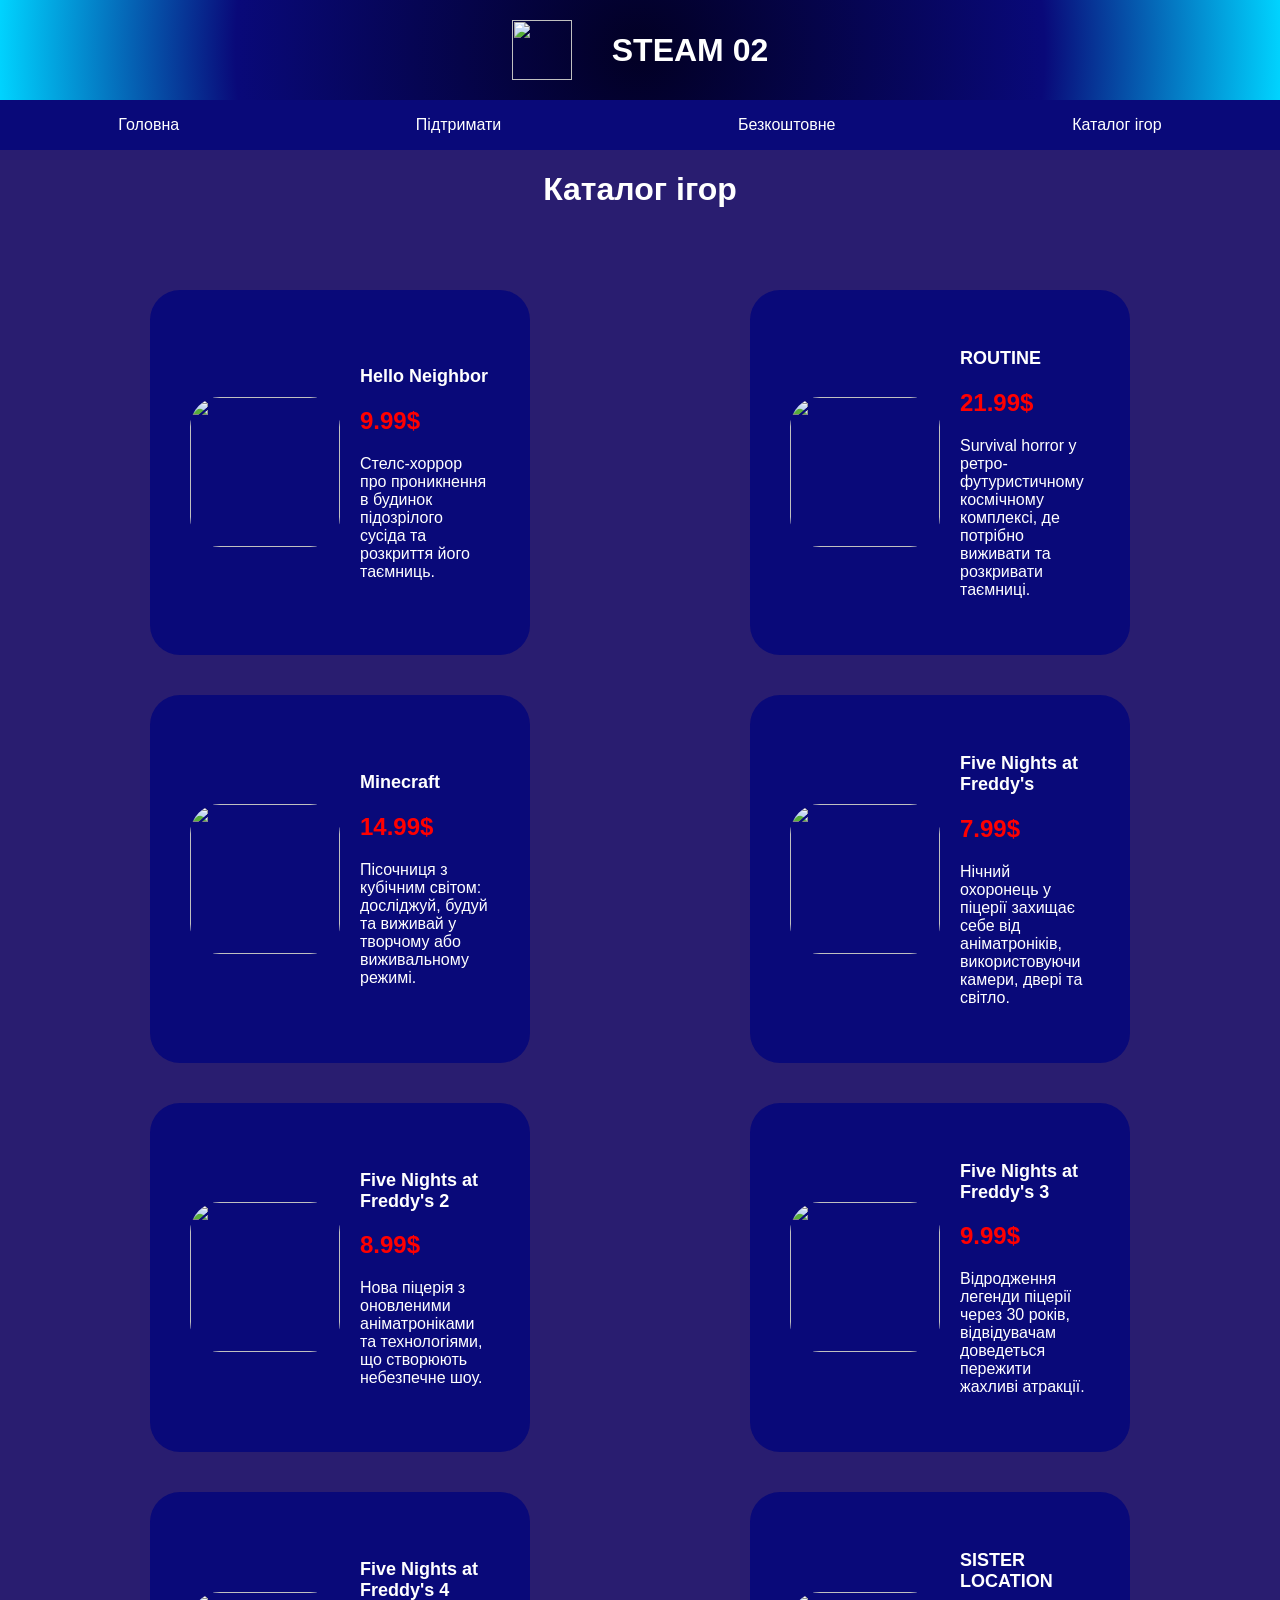
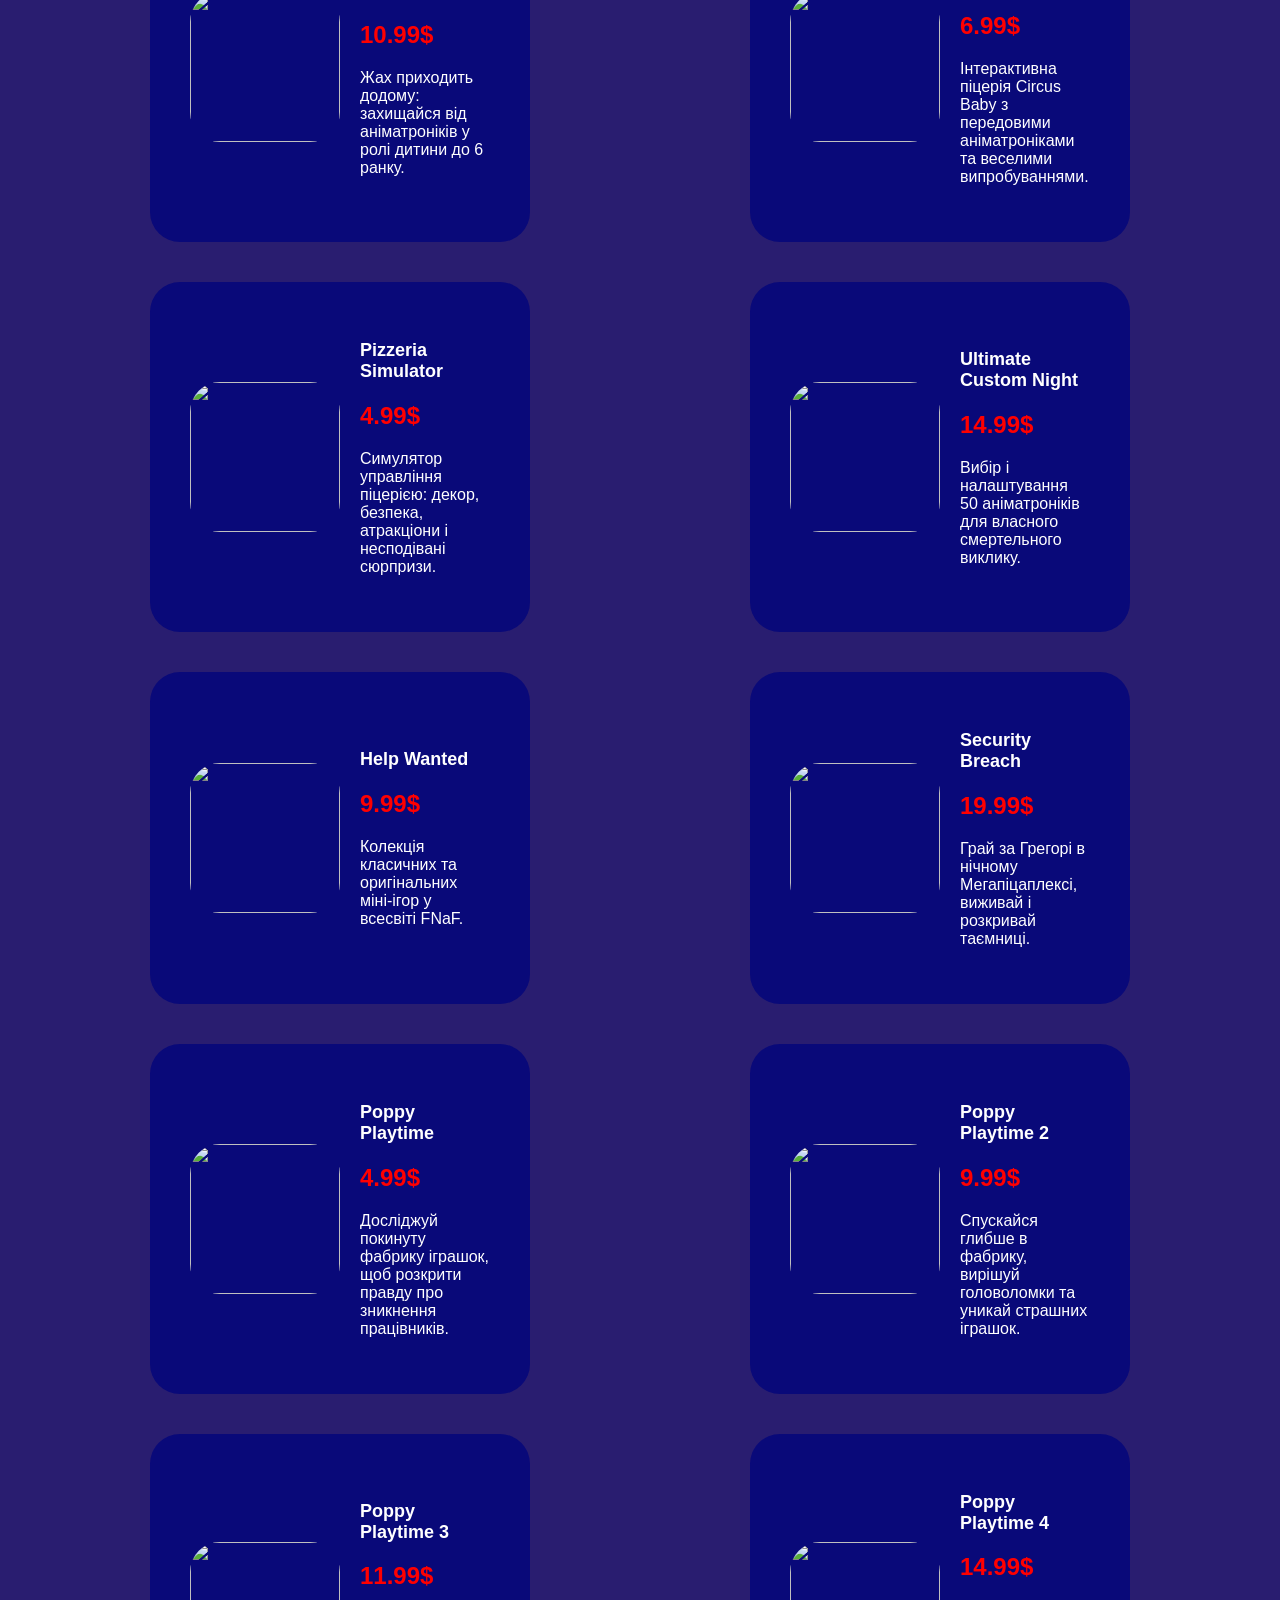
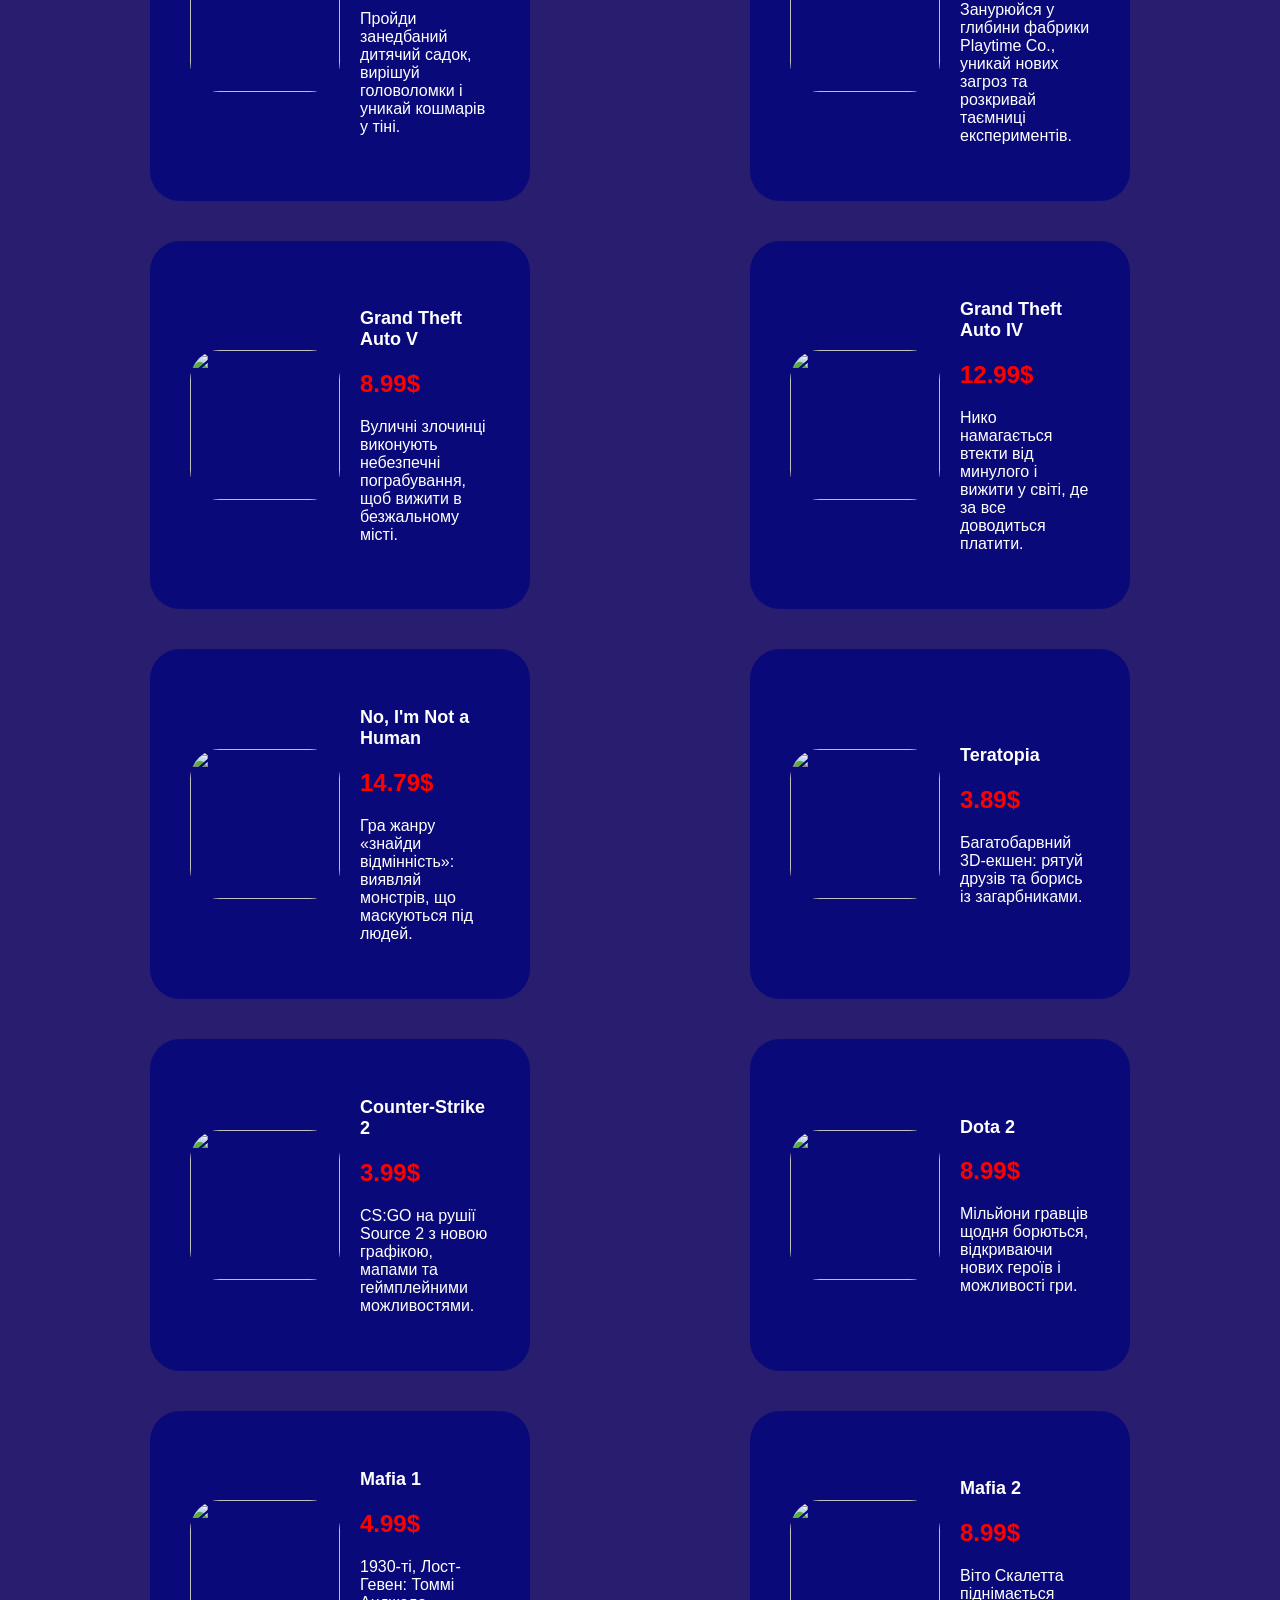
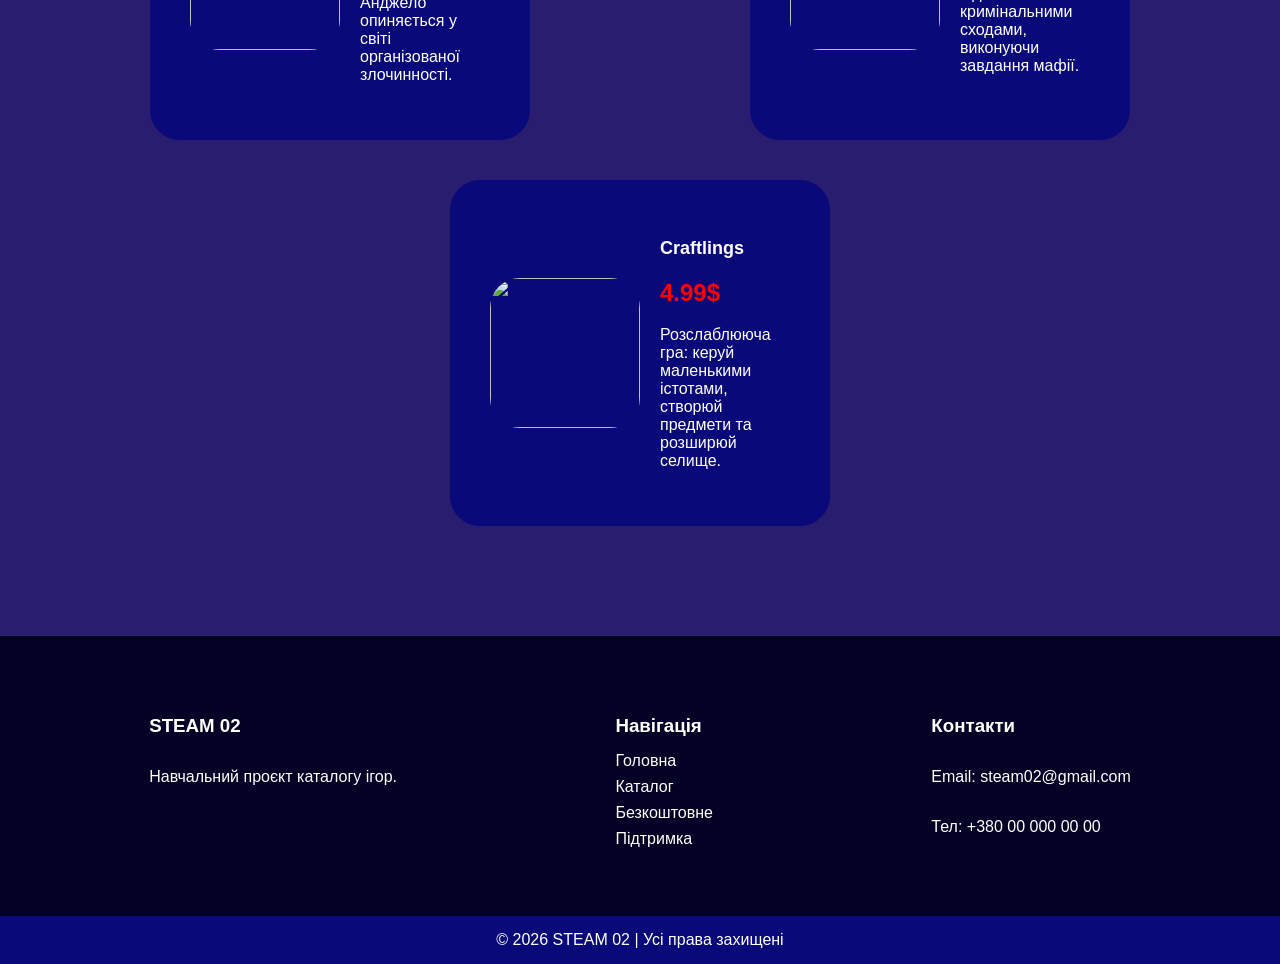
==== catalog.html @ d4117799 "Add files via upload" ====
<html>
<head>
    <title>STEAM </title>
    <link rel="stylesheet" href="style1.css">
</head>
<body>
    <header>
        <div class="steam_h1">
            <div class="logo"><img  src="https://upload.wikimedia.org/wikipedia/commons/thumb/8/83/Steam_icon_logo.svg/500px-Steam_icon_logo.svg.png"></div>
            <h1 > STEAM 02 </h1>
        </div>
        <nav>
            <a href="index.html">Головна</a>
            <a href="support.html">Підтримати</a>
            <a href="free.html">Безкоштовне</a>
            <a href="catalog.html">Каталог ігор</a>
        </nav>
    </header>
    <main>
        <h1 class="head">Каталог ігор</h1>
        <section class="sales">



            <article class="cart">
    <div class="img_cart"><img src="https://cdn1.epicgames.com/epic/offer/EGS_DynamicPixels_HelloNeighbor_S4-510x680-09f69dd598670e106f801668fbc31760.jpg"></div>
    <div class="text">
        <h1>Hello Neighbor</h1>
        <h2>9.99$</h2>
        <p>Стелс-хоррор про проникнення в будинок підозрілого сусіда та розкриття його таємниць.</p>
    </div>
</article>

<article class="cart">
    <div class="img_cart"><img src="https://upload.wikimedia.org/wikipedia/en/f/fb/Routine_cover_art.png"></div>
    <div class="text">
        <h1>ROUTINE</h1>
        <h2>21.99$</h2>
        <p>Survival horror у ретро-футуристичному космічному комплексі, де потрібно виживати та розкривати таємниці.</p>
    </div>
</article>

<article class="cart">
    <div class="img_cart"><img src="https://www.gameliebe.com/media/17/9d/ab/1747668934/minecraft-cover.jpg?ts=1747668934"></div>
    <div class="text">
        <h1>Minecraft</h1>
        <h2>14.99$</h2>
        <p>Пісочниця з кубічним світом: досліджуй, будуй та виживай у творчому або виживальному режимі.</p>
    </div>
</article>

<article class="cart">
    <div class="img_cart"><img src="https://store-images.s-microsoft.com/image/apps.14120.13976193533566168.c56d73e5-020f-4be5-860c-ae506c27e2ca.c96def99-b8ab-457a-bcb1-20784fa313be"></div>
    <div class="text">
        <h1>Five Nights at Freddy's</h1>
        <h2>7.99$</h2>
        <p>Нічний охоронець у піцерії захищає себе від аніматроніків, використовуючи камери, двері та світло.</p>
    </div>
</article>

<article class="cart">
    <div class="img_cart"><img src="https://m.media-amazon.com/images/I/81R3njc3FFL.jpg"></div>
    <div class="text">
        <h1>Five Nights at Freddy's 2</h1>
        <h2>8.99$</h2>
        <p>Нова піцерія з оновленими аніматроніками та технологіями, що створюють небезпечне шоу.</p>
    </div>
</article>

<article class="cart">
    <div class="img_cart"><img src="https://m.media-amazon.com/images/M/MV5BZmJhNzVlYTctYmJkYy00YzRlLWE1MjQtYzU4ZDExY2Q3NjBjXkEyXkFqcGc@._V1_FMjpg_UX1000_.jpg"></div>
    <div class="text">
        <h1>Five Nights at Freddy's 3</h1>
        <h2>9.99$</h2>
        <p>Відродження легенди піцерії через 30 років, відвідувачам доведеться пережити жахливі атракції.</p>
    </div>
</article>

<article class="cart">
    <div class="img_cart"><img src="https://img.itch.zone/aW1nLzUyNzczMjAucG5n/347x500/pCzSiU.png"></div>
    <div class="text">
        <h1>Five Nights at Freddy's 4</h1>
        <h2>10.99$</h2>
        <p>Жах приходить додому: захищайся від аніматроніків у ролі дитини до 6 ранку.</p>
    </div>
</article>

<article class="cart">
    <div class="img_cart"><img src="https://www.nintendo.com/eu/media/images/10_share_images/games_15/nintendo_switch_download_software_1/H2x1_NSwitchDS_FiveNightsAtFreddysSisterLocation_image1600w.jpg"></div>
    <div class="text">
        <h1>SISTER LOCATION</h1>
        <h2>6.99$</h2>
        <p>Інтерактивна піцерія Circus Baby з передовими аніматроніками та веселими випробуваннями.</p>
    </div>
</article>

<article class="cart">
    <div class="img_cart"><img src="https://i1.sndcdn.com/artworks-OFdBHdTChXggSGQN-6owd2w-t500x500.jpg"></div>
    <div class="text">
        <h1>Pizzeria Simulator</h1>
        <h2>4.99$</h2>
        <p>Симулятор управління піцерією: декор, безпека, атракціони і несподівані сюрпризи.</p>
    </div>
</article>

<article class="cart">
    <div class="img_cart"><img src="https://fivenightsatfreddys3.com/upload/imgs/fnaf-ultimate-custom-night.jpg"></div>
    <div class="text">
        <h1>Ultimate Custom Night</h1>
        <h2>14.99$</h2>
        <p>Вибір і налаштування 50 аніматроніків для власного смертельного виклику.</p>
    </div>
</article>

<article class="cart">
    <div class="img_cart"><img src="https://upload.wikimedia.org/wikipedia/ru/1/1b/FNaF_Help_Wanted.jpg"></div>
    <div class="text">
        <h1>Help Wanted</h1>
        <h2>9.99$</h2>
        <p>Колекція класичних та оригінальних міні-ігор у всесвіті FNaF.</p>
    </div>
</article>

<article class="cart">
    <div class="img_cart"><img src="https://upload.wikimedia.org/wikipedia/ru/d/d7/FNaF_Security_Breach.jpg"></div>
    <div class="text">
        <h1>Security Breach</h1>
        <h2>19.99$</h2>
        <p>Грай за Грегорі в нічному Мегапіцаплексі, виживай і розкривай таємниці.</p>
    </div>
</article>

<article class="cart">
    <div class="img_cart"><img src="https://cdn1.epicgames.com/spt-assets/465c0f6c95d04b1c86b280b4925fee2d/poppy-playtime-yaypc.jpg"></div>
    <div class="text">
        <h1>Poppy Playtime</h1>
        <h2>4.99$</h2>
        <p>Досліджуй покинуту фабрику іграшок, щоб розкрити правду про зникнення працівників.</p>
    </div>
</article>

<article class="cart">
    <div class="img_cart"><img src="https://korobok.store/upload/iblock/79d/4lkr2ptexi9o0xzu0x9fxw5u6b4k16w0.webp"></div>
    <div class="text">
        <h1>Poppy Playtime 2</h1>
        <h2>9.99$</h2>
        <p>Спускайся глибше в фабрику, вирішуй головоломки та уникай страшних іграшок.</p>
    </div>
</article>

<article class="cart">
    <div class="img_cart"><img src="https://wtg.com.ua/_next/image?url=https%3A%2F%2Fd89db86fb5df8919.cdn.express%2Fwp-uploads%2FPoppy-Playtime-Chapter-3-e1707816774845.jpeg&w=3840&q=80"></div>
    <div class="text">
        <h1>Poppy Playtime 3</h1>
        <h2>11.99$</h2>
        <p>Пройди занедбаний дитячий садок, вирішуй головоломки і уникай кошмарів у тіні.</p>
    </div>
</article>

<article class="cart">
    <div class="img_cart"><img src="https://avatars.mds.yandex.net/get-mpic/11240005/2a00000197aa8abaf4ceb8a7965b5227ebb5/orig"></div>
    <div class="text">
        <h1>Poppy Playtime 4</h1>
        <h2>14.99$</h2>
        <p>Занурюйся у глибини фабрики Playtime Co., уникай нових загроз та розкривай таємниці експериментів.</p>
    </div>
</article>

<article class="cart">
    <div class="img_cart"><img src="https://upload.wikimedia.org/wikipedia/en/thumb/a/a5/Grand_Theft_Auto_V.png/250px-Grand_Theft_Auto_V.png"></div>
    <div class="text">
        <h1>Grand Theft Auto V</h1>
        <h2>8.99$</h2>
        <p>Вуличні злочинці виконують небезпечні пограбування, щоб вижити в безжальному місті.</p>
    </div>
</article>

<article class="cart">
    <div class="img_cart"><img src="https://upload.wikimedia.org/wikipedia/ru/d/dd/Grand_Theft_Auto_IV.jpg"></div>
    <div class="text">
        <h1>Grand Theft Auto IV</h1>
        <h2>12.99$</h2>
        <p>Нико намагається втекти від минулого і вижити у світі, де за все доводиться платити.</p>
    </div>
</article>

<article class="cart">
    <div class="img_cart"><img src="https://e.snmc.io/lk/l/x/b0246bda997445b17f850ffce1acfbee/13750947"></div>
    <div class="text">
        <h1>No, I'm Not a Human</h1>
        <h2>14.79$</h2>
        <p>Гра жанру «знайди відмінність»: виявляй монстрів, що маскуються під людей.</p>
    </div>
</article>

<article class="cart">
    <div class="img_cart"><img src="https://www.nintendo.com/eu/media/images/10_share_images/games_15/nintendo_switch_download_software_1/H2x1_NSwitchDS_Teratopia_image1600w.jpg"></div>
    <div class="text">
        <h1>Teratopia</h1>
        <h2>3.89$</h2>
        <p>Багатобарвний 3D-екшен: рятуй друзів та борись із загарбниками.</p>
    </div>
</article>

<article class="cart">
    <div class="img_cart"><img src="https://steamcdn-a.akamaihd.net/steam/apps/730/library_600x900_2x.jpg"></div>
    <div class="text">
        <h1>Counter-Strike 2</h1>
        <h2>3.99$</h2>
        <p>CS:GO на рушії Source 2 з новою графікою, мапами та геймплейними можливостями.</p>
    </div>
</article>

<article class="cart">
    <div class="img_cart"><img src="https://encrypted-tbn0.gstatic.com/images?q=tbn:ANd9GcQX4J4yzXfIBfpIiToaHddeZej1GH-5RKYZyg&s"></div>
    <div class="text">
        <h1>Dota 2</h1>
        <h2>8.99$</h2>
        <p>Мільйони гравців щодня борються, відкриваючи нових героїв і можливості гри.</p>
    </div>
</article>

<article class="cart">
    <div class="img_cart"><img src="https://upload.wikimedia.org/wikipedia/en/a/ae/Mafia_Definitive_Edition.jpg"></div>
    <div class="text">
        <h1>Mafia 1</h1>
        <h2>4.99$</h2>
        <p>1930-ті, Лост-Гевен: Томмі Анджело опиняється у світі організованої злочинності.</p>
    </div>
</article>

<article class="cart">
    <div class="img_cart"><img src="https://encrypted-tbn0.gstatic.com/images?q=tbn:ANd9GcQiPAfR74yIHuu6PLSswn2S3smSiCQccXTF9A&s"></div>
    <div class="text">
        <h1>Mafia 2</h1>
        <h2>8.99$</h2>
        <p>Віто Скалетта піднімається кримінальними сходами, виконуючи завдання мафії.</p>
    </div>
</article>

<article class="cart">
    <div class="img_cart"><img src="https://shared.fastly.steamstatic.com/store_item_assets/steam/apps/1771110/f6b4c24bee9ec3f6e24ea7243c470eb8d0e58ef6/header.jpg?t=1768496187"></div>
    <div class="text">
        <h1>Craftlings</h1>
        <h2>4.99$</h2>
        <p>Розслаблююча гра: керуй маленькими істотами, створюй предмети та розширюй селище.</p>
    </div>
</article>

        
             
        </section>
    </main>
    <footer>
    <div class="footer_content">
        <div class="footer_block">
            <h3>STEAM 02</h3>
            <p>Навчальний проєкт каталогу ігор.</p>
        </div>

        <div class="footer_block">
            <h3>Навігація</h3>
            <a href="index.html">Головна</a>
            <a href="catalog.html">Каталог</a>
            <a href="free.html">Безкоштовне</a>
            <a href="support.html">Підтримка</a>
        </div>

        <div class="footer_block">
            <h3>Контакти</h3>
            <p>Email: steam02@gmail.com</p>
            <p>Тел: +380 00 000 00 00</p>
        </div>
    </div>

    <div class="footer_bottom">
        © 2026 STEAM 02 | Усі права захищені
    </div>
</footer>
</body>
</html>
---- style1.css ----
body {
    font-family: sans-serif;
    background-color: rgb(41, 29, 112);
    margin: 0;
    padding: 0;
}
.steam_h1 {
    background: radial-gradient(circle,rgba(2, 0, 36, 1) 0%, rgba(9, 9, 121, 1) 63%, rgba(0, 212, 255, 1) 100%);
    color: white;
    height: 100px;
    display: flex;
    align-items: center;
    justify-content: center;

}

.logo{
    width: 100px;
}
.logo img{
    height: 60px;
}


nav{
    display: flex;
    align-items: center;
    justify-content: space-around;
    height: 50px;
    background-color: rgba(9, 9, 121, 1);

}

nav a{
    color: white;
    text-decoration: none;
}


.sales{
    padding: 40px;
    display: flex;
    justify-content: space-around;
    flex-wrap: wrap;


}

.cart{
    background-color: rgba(9, 9, 121, 1);
    color: white;
    width: 300px;
    display: flex;
    align-items: center;
    justify-content: space-evenly;
    padding: 40px;
    border-radius: 30px;
    margin: 20px;


}

.img_cart img{
    width: 150px;
    border-radius: 30px;
}

.text{
    margin-left: 20px;
}

.text h1{
    font-size: 18px;
}

.text h2{
    color: red;
}

.head{
    text-align: center;
    color: white;
}

footer{
    background-color: rgb(2, 0, 36);
    color: white;
    margin-top: 50px;
}

.footer_content{
    display: flex;
    justify-content: space-around;
    padding: 40px;
    flex-wrap: wrap;
}

.footer_block{
    display: flex;
    flex-direction: column;
    margin: 20px;
}

.footer_block h3{
    margin-bottom: 15px;
}

.footer_block a{
    color: white;
    text-decoration: none;
    margin-bottom: 8px;
}

.footer_block a:hover{
    text-decoration: underline;
}

.footer_bottom{
    text-align: center;
    padding: 15px;
    background-color: rgba(9, 9, 121, 1);
}





.hero{
    text-align: center;
    padding: 100px 20px;
    color: white;
    background: linear-gradient(135deg, rgba(9,9,121,1), rgb(41,29,112));
}

.hero h1{
    font-size: 40px;
    margin-bottom: 20px;
}

.hero p{
    font-size: 18px;
    margin-bottom: 30px;
}

.btn{
    background-color: red;
    color: white;
    padding: 15px 30px;
    text-decoration: none;
    border-radius: 30px;
}

.btn:hover{
    background-color: darkred;
}

.section_title{
    text-align: center;
    color: white;
    margin-top: 60px;
}

.popular_games{
    display: flex;
    justify-content: center;
    gap: 40px;
    padding: 40px;
    flex-wrap: wrap;
}

.popular_card{
    background-color: rgba(9, 9, 121, 1);
    padding: 20px;
    border-radius: 20px;
    text-align: center;
    color: white;
    width: 200px;
}

.popular_card img{
    width: 150px;
    border-radius: 15px;
}

.about{
    padding: 60px 100px;
    text-align: center;
    color: white;
}



.support_hero{
    text-align: center;
    padding: 80px 20px;
    color: white;
    background: linear-gradient(135deg, rgba(9,9,121,1), rgb(41,29,112));
}

.donate_section{
    display: flex;
    justify-content: center;
    gap: 40px;
    padding: 60px;
    flex-wrap: wrap;
}

.donate_card{
    background-color: rgba(9, 9, 121, 1);
    color: white;
    padding: 30px;
    border-radius: 25px;
    width: 250px;
    text-align: center;
}

.donate_card h3{
    color: red;
    margin: 15px 0;
}

.donate_card button{
    background-color: red;
    color: white;
    border: none;
    padding: 10px 20px;
    border-radius: 20px;
    cursor: pointer;
}

.donate_card button:hover{
    background-color: darkred;
}

.contact_support{
    padding: 60px;
}

.support_form{
    display: flex;
    flex-direction: column;
    max-width: 500px;
    margin: 0 auto;
    gap: 15px;
}

.support_form input,
.support_form textarea{
    padding: 10px;
    border-radius: 10px;
    border: none;
}

.support_form textarea{
    height: 120px;
    resize: none;
}

.support_form button{
    background-color: red;
    color: white;
    border: none;
    padding: 12px;
    border-radius: 20px;
    cursor: pointer;
}

.support_form button:hover{
    background-color: darkred;
}


.free_hero{
    text-align: center;
    padding: 80px 20px;
    color: white;
    background: linear-gradient(135deg, rgba(9,9,121,1), rgb(41,29,112));
}

.free_games{
    display: flex;
    justify-content: center;
    gap: 40px;
    padding: 60px;
    flex-wrap: wrap;
}

.free_card{
    background-color: rgba(9, 9, 121, 1);
    color: white;
    padding: 25px;
    border-radius: 25px;
    width: 250px;
    text-align: center;
    position: relative;
}

.free_card img{
    width: 150px;
    border-radius: 20px;
}

.free_label{
    position: absolute;
    top: 15px;
    right: 15px;
    background-color: red;
    padding: 5px 10px;
    border-radius: 10px;
    font-weight: bold;
}
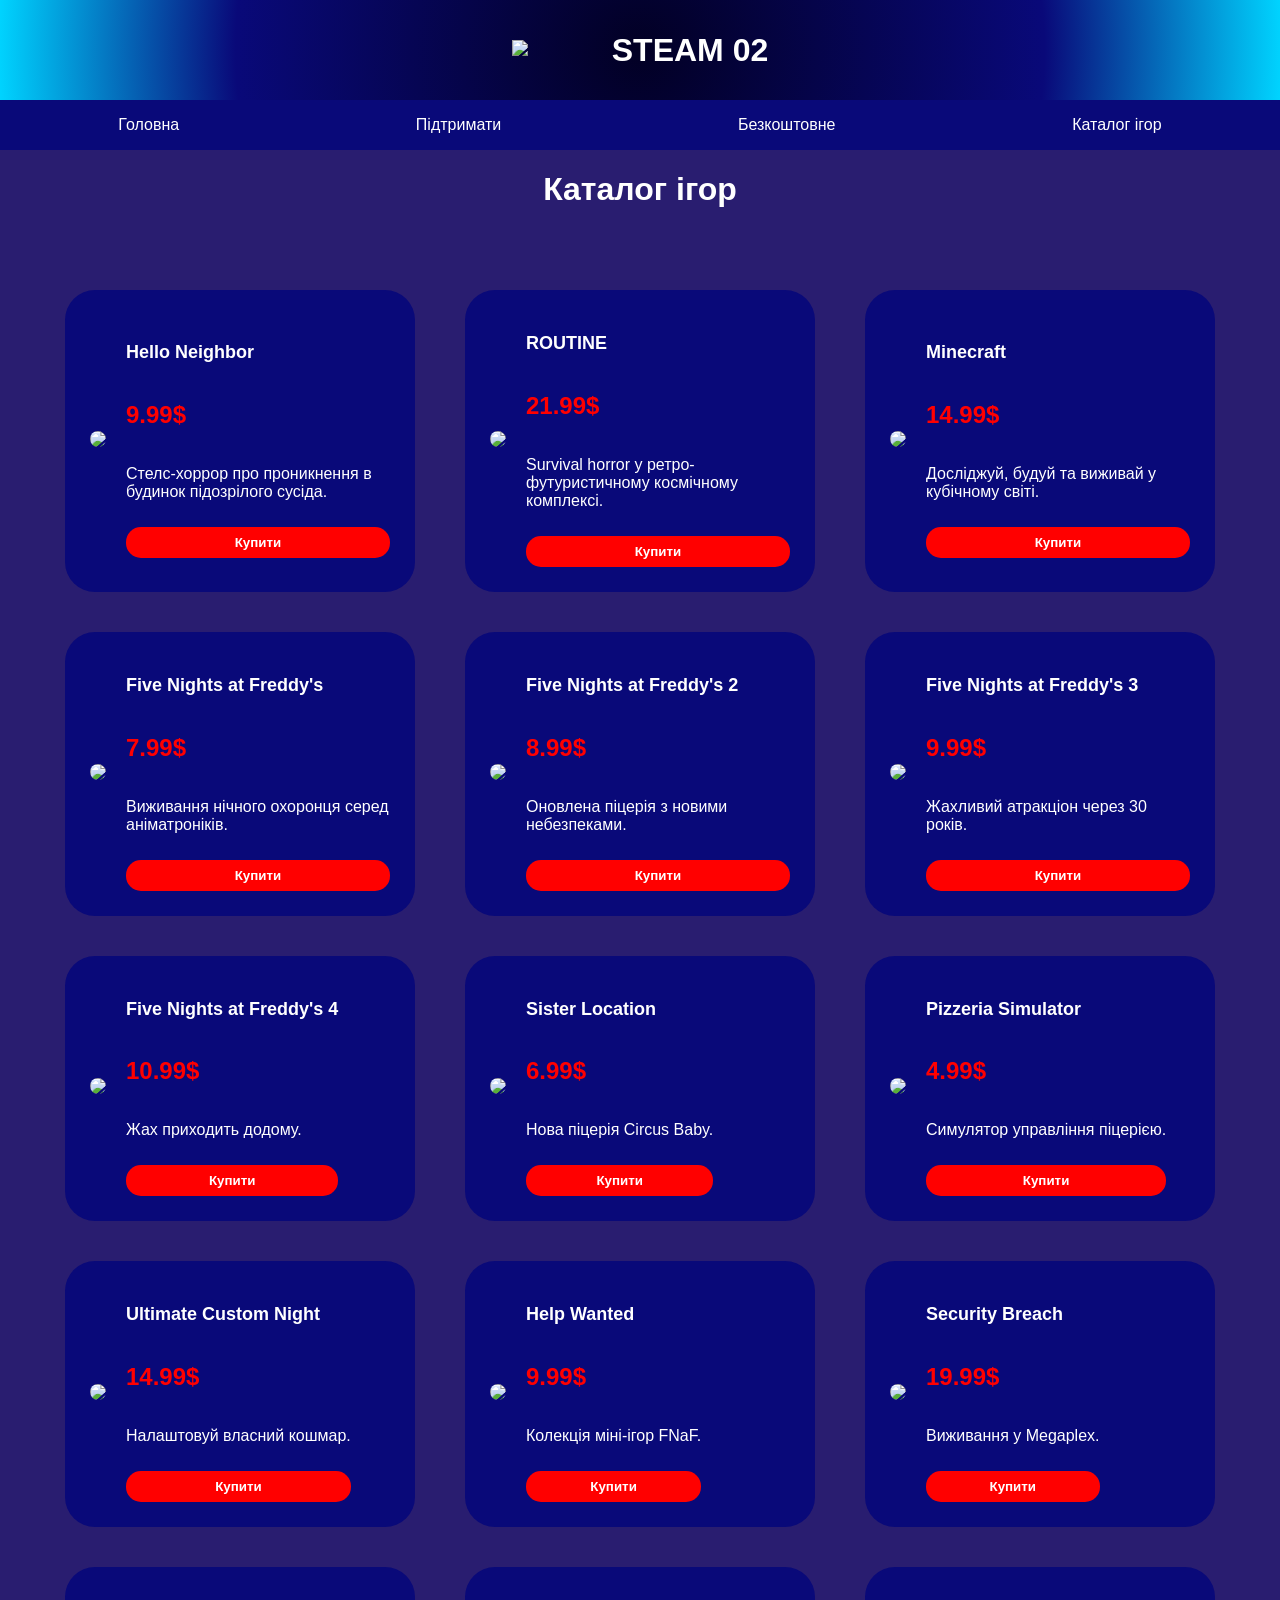
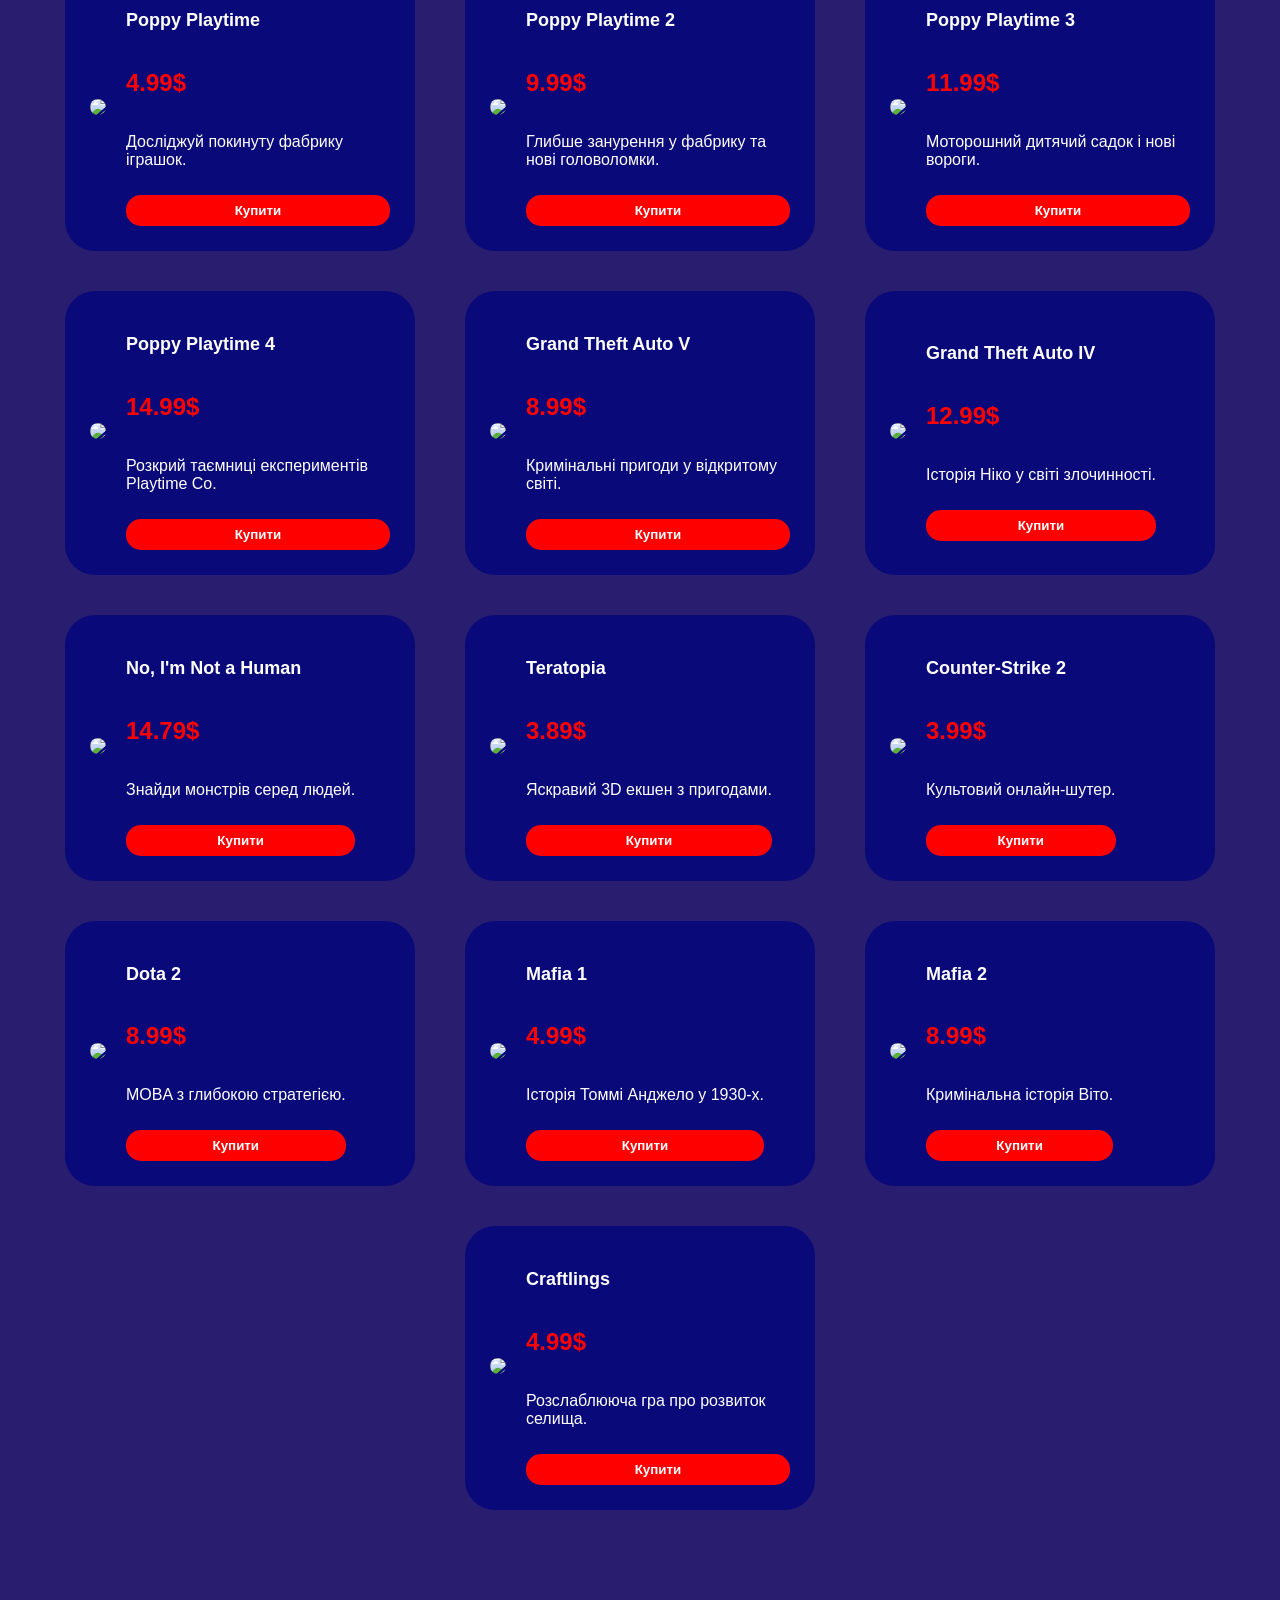
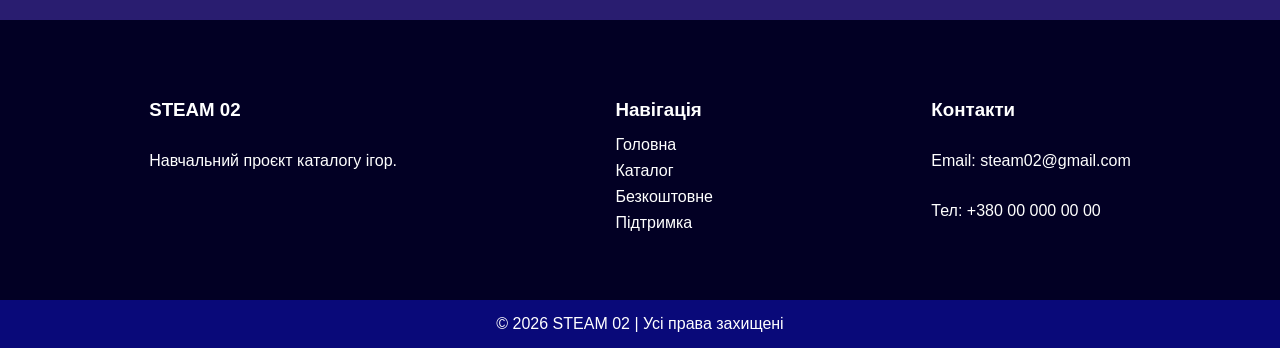
==== commit 40a091d8: "Add files via upload" ====
--- a/catalog.html
+++ b/catalog.html
@@ -1,257 +1,311 @@
+<!DOCTYPE html>
 <html>
 <head>
-    <title>STEAM </title>
+    <title>STEAM 02</title>
     <link rel="stylesheet" href="style1.css">
 </head>
+
 <body>
-    <header>
-        <div class="steam_h1">
-            <div class="logo"><img  src="https://upload.wikimedia.org/wikipedia/commons/thumb/8/83/Steam_icon_logo.svg/500px-Steam_icon_logo.svg.png"></div>
-            <h1 > STEAM 02 </h1>
+
+<header>
+    <div class="steam_h1">
+        <div class="logo">
+            <img src="https://upload.wikimedia.org/wikipedia/commons/thumb/8/83/Steam_icon_logo.svg/500px-Steam_icon_logo.svg.png">
         </div>
-        <nav>
-            <a href="index.html">Головна</a>
-            <a href="support.html">Підтримати</a>
-            <a href="free.html">Безкоштовне</a>
-            <a href="catalog.html">Каталог ігор</a>
-        </nav>
-    </header>
-    <main>
-        <h1 class="head">Каталог ігор</h1>
-        <section class="sales">
-
-
-
-            <article class="cart">
+        <h1>STEAM 02</h1>
+    </div>
+
+    <nav>
+        <a href="index.html">Головна</a>
+        <a href="support.html">Підтримати</a>
+        <a href="free.html">Безкоштовне</a>
+        <a href="catalog.html">Каталог ігор</a>
+    </nav>
+</header>
+
+<main>
+<h1 class="head">Каталог ігор</h1>
+
+<section class="sales">
+
+<!-- Hello Neighbor -->
+<article class="cart">
     <div class="img_cart"><img src="https://cdn1.epicgames.com/epic/offer/EGS_DynamicPixels_HelloNeighbor_S4-510x680-09f69dd598670e106f801668fbc31760.jpg"></div>
     <div class="text">
         <h1>Hello Neighbor</h1>
         <h2>9.99$</h2>
-        <p>Стелс-хоррор про проникнення в будинок підозрілого сусіда та розкриття його таємниць.</p>
-    </div>
-</article>
-
+        <p>Стелс-хоррор про проникнення в будинок підозрілого сусіда.</p>
+        <button class="buy_btn">Купити</button>
+    </div>
+</article>
+
+<!-- ROUTINE -->
 <article class="cart">
     <div class="img_cart"><img src="https://upload.wikimedia.org/wikipedia/en/f/fb/Routine_cover_art.png"></div>
     <div class="text">
         <h1>ROUTINE</h1>
         <h2>21.99$</h2>
-        <p>Survival horror у ретро-футуристичному космічному комплексі, де потрібно виживати та розкривати таємниці.</p>
-    </div>
-</article>
-
-<article class="cart">
-    <div class="img_cart"><img src="https://www.gameliebe.com/media/17/9d/ab/1747668934/minecraft-cover.jpg?ts=1747668934"></div>
+        <p>Survival horror у ретро-футуристичному космічному комплексі.</p>
+        <button class="buy_btn">Купити</button>
+    </div>
+</article>
+
+<!-- Minecraft -->
+<article class="cart">
+    <div class="img_cart"><img src="https://www.gameliebe.com/media/17/9d/ab/1747668934/minecraft-cover.jpg"></div>
     <div class="text">
         <h1>Minecraft</h1>
         <h2>14.99$</h2>
-        <p>Пісочниця з кубічним світом: досліджуй, будуй та виживай у творчому або виживальному режимі.</p>
-    </div>
-</article>
-
+        <p>Досліджуй, будуй та виживай у кубічному світі.</p>
+        <button class="buy_btn">Купити</button>
+    </div>
+</article>
+
+<!-- FNAF 1 -->
 <article class="cart">
     <div class="img_cart"><img src="https://store-images.s-microsoft.com/image/apps.14120.13976193533566168.c56d73e5-020f-4be5-860c-ae506c27e2ca.c96def99-b8ab-457a-bcb1-20784fa313be"></div>
     <div class="text">
         <h1>Five Nights at Freddy's</h1>
         <h2>7.99$</h2>
-        <p>Нічний охоронець у піцерії захищає себе від аніматроніків, використовуючи камери, двері та світло.</p>
-    </div>
-</article>
-
+        <p>Виживання нічного охоронця серед аніматроніків.</p>
+        <button class="buy_btn">Купити</button>
+    </div>
+</article>
+
+<!-- FNAF 2 -->
 <article class="cart">
     <div class="img_cart"><img src="https://m.media-amazon.com/images/I/81R3njc3FFL.jpg"></div>
     <div class="text">
         <h1>Five Nights at Freddy's 2</h1>
         <h2>8.99$</h2>
-        <p>Нова піцерія з оновленими аніматроніками та технологіями, що створюють небезпечне шоу.</p>
-    </div>
-</article>
-
+        <p>Оновлена піцерія з новими небезпеками.</p>
+        <button class="buy_btn">Купити</button>
+    </div>
+</article>
+
+<!-- FNAF 3 -->
 <article class="cart">
     <div class="img_cart"><img src="https://m.media-amazon.com/images/M/MV5BZmJhNzVlYTctYmJkYy00YzRlLWE1MjQtYzU4ZDExY2Q3NjBjXkEyXkFqcGc@._V1_FMjpg_UX1000_.jpg"></div>
     <div class="text">
         <h1>Five Nights at Freddy's 3</h1>
         <h2>9.99$</h2>
-        <p>Відродження легенди піцерії через 30 років, відвідувачам доведеться пережити жахливі атракції.</p>
-    </div>
-</article>
-
+        <p>Жахливий атракціон через 30 років.</p>
+        <button class="buy_btn">Купити</button>
+    </div>
+</article>
+
+<!-- FNAF 4 -->
 <article class="cart">
     <div class="img_cart"><img src="https://img.itch.zone/aW1nLzUyNzczMjAucG5n/347x500/pCzSiU.png"></div>
     <div class="text">
         <h1>Five Nights at Freddy's 4</h1>
         <h2>10.99$</h2>
-        <p>Жах приходить додому: захищайся від аніматроніків у ролі дитини до 6 ранку.</p>
-    </div>
-</article>
-
+        <p>Жах приходить додому.</p>
+        <button class="buy_btn">Купити</button>
+    </div>
+</article>
+
+<!-- Sister Location -->
 <article class="cart">
     <div class="img_cart"><img src="https://www.nintendo.com/eu/media/images/10_share_images/games_15/nintendo_switch_download_software_1/H2x1_NSwitchDS_FiveNightsAtFreddysSisterLocation_image1600w.jpg"></div>
     <div class="text">
-        <h1>SISTER LOCATION</h1>
+        <h1>Sister Location</h1>
         <h2>6.99$</h2>
-        <p>Інтерактивна піцерія Circus Baby з передовими аніматроніками та веселими випробуваннями.</p>
-    </div>
-</article>
-
+        <p>Нова піцерія Circus Baby.</p>
+        <button class="buy_btn">Купити</button>
+    </div>
+</article>
+
+<!-- Pizzeria Simulator -->
 <article class="cart">
     <div class="img_cart"><img src="https://i1.sndcdn.com/artworks-OFdBHdTChXggSGQN-6owd2w-t500x500.jpg"></div>
     <div class="text">
         <h1>Pizzeria Simulator</h1>
         <h2>4.99$</h2>
-        <p>Симулятор управління піцерією: декор, безпека, атракціони і несподівані сюрпризи.</p>
-    </div>
-</article>
-
+        <p>Симулятор управління піцерією.</p>
+        <button class="buy_btn">Купити</button>
+    </div>
+</article>
+
+<!-- Ultimate Custom Night -->
 <article class="cart">
     <div class="img_cart"><img src="https://fivenightsatfreddys3.com/upload/imgs/fnaf-ultimate-custom-night.jpg"></div>
     <div class="text">
         <h1>Ultimate Custom Night</h1>
         <h2>14.99$</h2>
-        <p>Вибір і налаштування 50 аніматроніків для власного смертельного виклику.</p>
-    </div>
-</article>
-
+        <p>Налаштовуй власний кошмар.</p>
+        <button class="buy_btn">Купити</button>
+    </div>
+</article>
+
+<!-- Help Wanted -->
 <article class="cart">
     <div class="img_cart"><img src="https://upload.wikimedia.org/wikipedia/ru/1/1b/FNaF_Help_Wanted.jpg"></div>
     <div class="text">
         <h1>Help Wanted</h1>
         <h2>9.99$</h2>
-        <p>Колекція класичних та оригінальних міні-ігор у всесвіті FNaF.</p>
-    </div>
-</article>
-
+        <p>Колекція міні-ігор FNaF.</p>
+        <button class="buy_btn">Купити</button>
+    </div>
+</article>
+
+<!-- Security Breach -->
 <article class="cart">
     <div class="img_cart"><img src="https://upload.wikimedia.org/wikipedia/ru/d/d7/FNaF_Security_Breach.jpg"></div>
     <div class="text">
         <h1>Security Breach</h1>
         <h2>19.99$</h2>
-        <p>Грай за Грегорі в нічному Мегапіцаплексі, виживай і розкривай таємниці.</p>
-    </div>
-</article>
-
+        <p>Виживання у Megaplex.</p>
+        <button class="buy_btn">Купити</button>
+    </div>
+</article>
+
+<!-- Poppy Playtime -->
 <article class="cart">
     <div class="img_cart"><img src="https://cdn1.epicgames.com/spt-assets/465c0f6c95d04b1c86b280b4925fee2d/poppy-playtime-yaypc.jpg"></div>
     <div class="text">
         <h1>Poppy Playtime</h1>
         <h2>4.99$</h2>
-        <p>Досліджуй покинуту фабрику іграшок, щоб розкрити правду про зникнення працівників.</p>
-    </div>
-</article>
-
+        <p>Досліджуй покинуту фабрику іграшок.</p>
+        <button class="buy_btn">Купити</button>
+    </div>
+</article>
+
+<!-- Poppy Playtime 2 -->
 <article class="cart">
     <div class="img_cart"><img src="https://korobok.store/upload/iblock/79d/4lkr2ptexi9o0xzu0x9fxw5u6b4k16w0.webp"></div>
     <div class="text">
         <h1>Poppy Playtime 2</h1>
         <h2>9.99$</h2>
-        <p>Спускайся глибше в фабрику, вирішуй головоломки та уникай страшних іграшок.</p>
-    </div>
-</article>
-
+        <p>Глибше занурення у фабрику та нові головоломки.</p>
+        <button class="buy_btn">Купити</button>
+    </div>
+</article>
+
+<!-- Poppy Playtime 3 -->
 <article class="cart">
     <div class="img_cart"><img src="https://wtg.com.ua/_next/image?url=https%3A%2F%2Fd89db86fb5df8919.cdn.express%2Fwp-uploads%2FPoppy-Playtime-Chapter-3-e1707816774845.jpeg&w=3840&q=80"></div>
     <div class="text">
         <h1>Poppy Playtime 3</h1>
         <h2>11.99$</h2>
-        <p>Пройди занедбаний дитячий садок, вирішуй головоломки і уникай кошмарів у тіні.</p>
-    </div>
-</article>
-
+        <p>Моторошний дитячий садок і нові вороги.</p>
+        <button class="buy_btn">Купити</button>
+    </div>
+</article>
+
+<!-- Poppy Playtime 4 -->
 <article class="cart">
     <div class="img_cart"><img src="https://avatars.mds.yandex.net/get-mpic/11240005/2a00000197aa8abaf4ceb8a7965b5227ebb5/orig"></div>
     <div class="text">
         <h1>Poppy Playtime 4</h1>
         <h2>14.99$</h2>
-        <p>Занурюйся у глибини фабрики Playtime Co., уникай нових загроз та розкривай таємниці експериментів.</p>
-    </div>
-</article>
-
+        <p>Розкрий таємниці експериментів Playtime Co.</p>
+        <button class="buy_btn">Купити</button>
+    </div>
+</article>
+
+<!-- GTA V -->
 <article class="cart">
     <div class="img_cart"><img src="https://upload.wikimedia.org/wikipedia/en/thumb/a/a5/Grand_Theft_Auto_V.png/250px-Grand_Theft_Auto_V.png"></div>
     <div class="text">
         <h1>Grand Theft Auto V</h1>
         <h2>8.99$</h2>
-        <p>Вуличні злочинці виконують небезпечні пограбування, щоб вижити в безжальному місті.</p>
-    </div>
-</article>
-
+        <p>Кримінальні пригоди у відкритому світі.</p>
+        <button class="buy_btn">Купити</button>
+    </div>
+</article>
+
+<!-- GTA IV -->
 <article class="cart">
     <div class="img_cart"><img src="https://upload.wikimedia.org/wikipedia/ru/d/dd/Grand_Theft_Auto_IV.jpg"></div>
     <div class="text">
         <h1>Grand Theft Auto IV</h1>
         <h2>12.99$</h2>
-        <p>Нико намагається втекти від минулого і вижити у світі, де за все доводиться платити.</p>
-    </div>
-</article>
-
+        <p>Історія Ніко у світі злочинності.</p>
+        <button class="buy_btn">Купити</button>
+    </div>
+</article>
+
+<!-- No I'm not a human -->
 <article class="cart">
     <div class="img_cart"><img src="https://e.snmc.io/lk/l/x/b0246bda997445b17f850ffce1acfbee/13750947"></div>
     <div class="text">
         <h1>No, I'm Not a Human</h1>
         <h2>14.79$</h2>
-        <p>Гра жанру «знайди відмінність»: виявляй монстрів, що маскуються під людей.</p>
-    </div>
-</article>
-
+        <p>Знайди монстрів серед людей.</p>
+        <button class="buy_btn">Купити</button>
+    </div>
+</article>
+
+<!-- Teratopia -->
 <article class="cart">
     <div class="img_cart"><img src="https://www.nintendo.com/eu/media/images/10_share_images/games_15/nintendo_switch_download_software_1/H2x1_NSwitchDS_Teratopia_image1600w.jpg"></div>
     <div class="text">
         <h1>Teratopia</h1>
         <h2>3.89$</h2>
-        <p>Багатобарвний 3D-екшен: рятуй друзів та борись із загарбниками.</p>
-    </div>
-</article>
-
+        <p>Яскравий 3D екшен з пригодами.</p>
+        <button class="buy_btn">Купити</button>
+    </div>
+</article>
+
+<!-- Counter Strike 2 -->
 <article class="cart">
     <div class="img_cart"><img src="https://steamcdn-a.akamaihd.net/steam/apps/730/library_600x900_2x.jpg"></div>
     <div class="text">
         <h1>Counter-Strike 2</h1>
         <h2>3.99$</h2>
-        <p>CS:GO на рушії Source 2 з новою графікою, мапами та геймплейними можливостями.</p>
-    </div>
-</article>
-
-<article class="cart">
-    <div class="img_cart"><img src="https://encrypted-tbn0.gstatic.com/images?q=tbn:ANd9GcQX4J4yzXfIBfpIiToaHddeZej1GH-5RKYZyg&s"></div>
+        <p>Культовий онлайн-шутер.</p>
+        <button class="buy_btn">Купити</button>
+    </div>
+</article>
+
+<!-- Dota 2 -->
+<article class="cart">
+    <div class="img_cart"><img src="https://encrypted-tbn0.gstatic.com/images?q=tbn:ANd9GcQiPAfR74yIHuu6PLSswn2S3smSiCQccXTF9A&s"></div>
     <div class="text">
         <h1>Dota 2</h1>
         <h2>8.99$</h2>
-        <p>Мільйони гравців щодня борються, відкриваючи нових героїв і можливості гри.</p>
-    </div>
-</article>
-
+        <p>MOBA з глибокою стратегією.</p>
+        <button class="buy_btn">Купити</button>
+    </div>
+</article>
+
+<!-- Mafia 1 -->
 <article class="cart">
     <div class="img_cart"><img src="https://upload.wikimedia.org/wikipedia/en/a/ae/Mafia_Definitive_Edition.jpg"></div>
     <div class="text">
         <h1>Mafia 1</h1>
         <h2>4.99$</h2>
-        <p>1930-ті, Лост-Гевен: Томмі Анджело опиняється у світі організованої злочинності.</p>
-    </div>
-</article>
-
+        <p>Історія Томмі Анджело у 1930-х.</p>
+        <button class="buy_btn">Купити</button>
+    </div>
+</article>
+
+<!-- Mafia 2 -->
 <article class="cart">
     <div class="img_cart"><img src="https://encrypted-tbn0.gstatic.com/images?q=tbn:ANd9GcQiPAfR74yIHuu6PLSswn2S3smSiCQccXTF9A&s"></div>
     <div class="text">
         <h1>Mafia 2</h1>
         <h2>8.99$</h2>
-        <p>Віто Скалетта піднімається кримінальними сходами, виконуючи завдання мафії.</p>
-    </div>
-</article>
-
-<article class="cart">
-    <div class="img_cart"><img src="https://shared.fastly.steamstatic.com/store_item_assets/steam/apps/1771110/f6b4c24bee9ec3f6e24ea7243c470eb8d0e58ef6/header.jpg?t=1768496187"></div>
+        <p>Кримінальна історія Віто.</p>
+        <button class="buy_btn">Купити</button>
+    </div>
+</article>
+
+<!-- Craftlings -->
+<article class="cart">
+    <div class="img_cart"><img src="https://shared.fastly.steamstatic.com/store_item_assets/steam/apps/1771110/f6b4c24bee9ec3f6e24ea7243c470eb8d0e58ef6/header.jpg"></div>
     <div class="text">
         <h1>Craftlings</h1>
         <h2>4.99$</h2>
-        <p>Розслаблююча гра: керуй маленькими істотами, створюй предмети та розширюй селище.</p>
-    </div>
-</article>
-
-        
-             
-        </section>
-    </main>
-    <footer>
+        <p>Розслаблююча гра про розвиток селища.</p>
+        <button class="buy_btn">Купити</button>
+    </div>
+</article>
+</section>
+</main>
+
+<footer>
     <div class="footer_content">
         <div class="footer_block">
             <h3>STEAM 02</h3>
@@ -277,5 +331,6 @@
         © 2026 STEAM 02 | Усі права захищені
     </div>
 </footer>
+
 </body>
 </html>
--- a/style1.css
+++ b/style1.css
@@ -4,6 +4,7 @@
     margin: 0;
     padding: 0;
 }
+
 .steam_h1 {
     background: radial-gradient(circle,rgba(2, 0, 36, 1) 0%, rgba(9, 9, 121, 1) 63%, rgba(0, 212, 255, 1) 100%);
     color: white;
@@ -11,7 +12,6 @@
     display: flex;
     align-items: center;
     justify-content: center;
-
 }
 
 .logo{
@@ -20,7 +20,6 @@
 .logo img{
     height: 60px;
 }
-
 
 nav{
     display: flex;
@@ -28,22 +27,18 @@
     justify-content: space-around;
     height: 50px;
     background-color: rgba(9, 9, 121, 1);
-
 }
 
 nav a{
     color: white;
     text-decoration: none;
 }
-
 
 .sales{
     padding: 40px;
     display: flex;
     justify-content: space-around;
     flex-wrap: wrap;
-
-
 }
 
 .cart{
@@ -52,12 +47,9 @@
     width: 300px;
     display: flex;
     align-items: center;
-    justify-content: space-evenly;
-    padding: 40px;
+    padding: 25px;
     border-radius: 30px;
     margin: 20px;
-
-
 }
 
 .img_cart img{
@@ -67,6 +59,8 @@
 
 .text{
     margin-left: 20px;
+    display: flex;
+    flex-direction: column;
 }
 
 .text h1{
@@ -77,6 +71,24 @@
     color: red;
 }
 
+/* 🔥 КНОПКА КУПИТИ */
+.buy_btn{
+    background-color: red;
+    color: white;
+    border: none;
+    padding: 8px 15px;
+    border-radius: 15px;
+    cursor: pointer;
+    margin-top: 10px;
+    font-weight: bold;
+    transition: 0.3s;
+}
+
+.buy_btn:hover{
+    background-color: darkred;
+    transform: scale(1.05);
+}
+
 .head{
     text-align: center;
     color: white;
@@ -121,10 +133,7 @@
     background-color: rgba(9, 9, 121, 1);
 }
 
-
-
-
-
+/* HERO */
 .hero{
     text-align: center;
     padding: 100px 20px;
@@ -188,8 +197,7 @@
     color: white;
 }
 
-
-
+/* SUPPORT */
 .support_hero{
     text-align: center;
     padding: 80px 20px;
@@ -232,44 +240,7 @@
     background-color: darkred;
 }
 
-.contact_support{
-    padding: 60px;
-}
-
-.support_form{
-    display: flex;
-    flex-direction: column;
-    max-width: 500px;
-    margin: 0 auto;
-    gap: 15px;
-}
-
-.support_form input,
-.support_form textarea{
-    padding: 10px;
-    border-radius: 10px;
-    border: none;
-}
-
-.support_form textarea{
-    height: 120px;
-    resize: none;
-}
-
-.support_form button{
-    background-color: red;
-    color: white;
-    border: none;
-    padding: 12px;
-    border-radius: 20px;
-    cursor: pointer;
-}
-
-.support_form button:hover{
-    background-color: darkred;
-}
-
-
+/* FREE */
 .free_hero{
     text-align: center;
     padding: 80px 20px;
@@ -309,3 +280,4 @@
     border-radius: 10px;
     font-weight: bold;
 }
+
